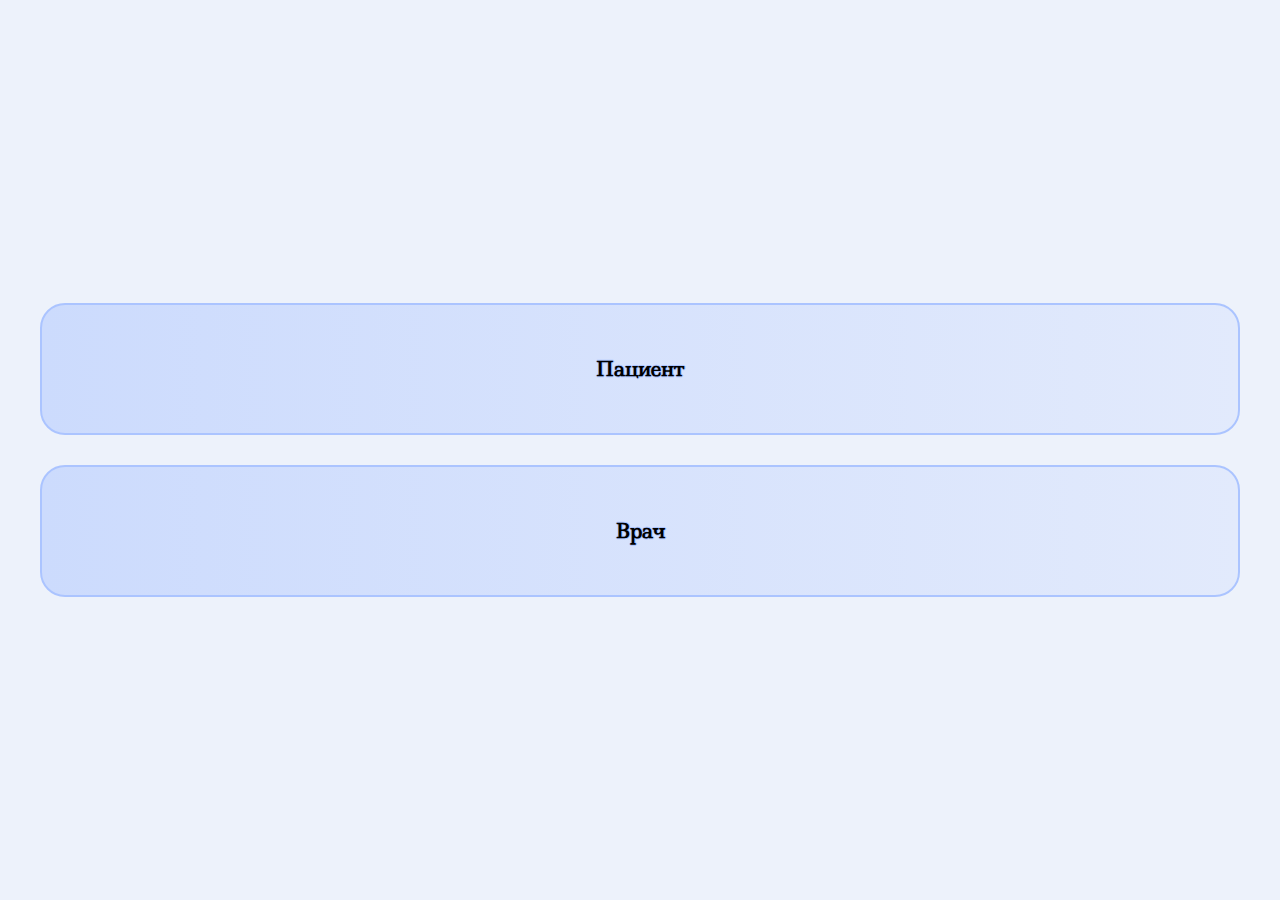
==== index.html @ f6428e10 "add first window" ====
<!DOCTYPE html>
<html>
    <head>
        <meta charset="UTF-8">
        <link rel="preconnect" href="https://fonts.googleapis.com">
        <link rel="preconnect" href="https://fonts.gstatic.com" crossorigin>
        <link href="https://fonts.googleapis.com/css2?family=Ledger&display=swap" rel="stylesheet">
        <title>Доктор и пациент</title>
        <meta name="viewport" content="width=device-width, initial-scale=1"/>
        <link href="style.css" rel="stylesheet">
        
      

    </head>
    <body>

        <div class="doctor">
            <button onclick="functionNext()">Пациент</button>
        </div>

        <div class="doctor patient">
            <button onclick="functionNext()">Врач</button>
            
        </div>
    </body>
    <script src="script.js"></script>
</html>
---- style.css ----
@import url('https://fonts.googleapis.com/css2?family=Ledger&family=Nunito:ital,wght@0,200..1000;1,200..1000&display=swap');

body {
    margin: 0;
    background-color: #EDF2FB;
    width: 100%;
    display: flex;
    justify-content: center;
    flex-direction: column;
    align-items: center;
    height: 100vh;
   
}
   
button {
    cursor: pointer;
    border-radius: 25px;
    background: linear-gradient(to right, #CCDBFD, #E2EAFC);
    border: solid 2px;
    text-decoration: none;
    border-color: #ABC4FF;
    text-align: center;
    width: 100%;
    padding: 50px 0;
    font-size: 20px;
    font-family: "Ledger", serif;
    font-weight: 700;
    transition: all 0.2s ease-in;
    position: relative;
    text-shadow: 1px 0 0 #ABC4FF, 0 1px 0 #ABC4FF, -1px 0 0 #ABC4FF, 0 -1px 0 #ABC4FF;
    overflow: hidden;
}

.doctor {
    text-align: center;
    width: calc(100% - 80px);
    margin: 0 auto;
    
   
}
.patient {
    text-align: center;
    margin-top: 30px;

}

.circle {
    position: absolute;
    border-radius: 50%;
    pointer-events: none;
    background-image: radial-gradient(circle closest-side, white, #839eda);
    width: 1px;
    height: 1px;
    z-index: 3;
    animation: 0.5s ease-in ripple;
}

@keyframes ripple {
    0% {
        transform: scale(0, 0);
        opacity: 0
    }
    
    75% {
        transform: scale(450, 450);
        opacity: 0.75
    }
    100% {
        transform: scale(700, 700);
        opacity: 0
    }

}
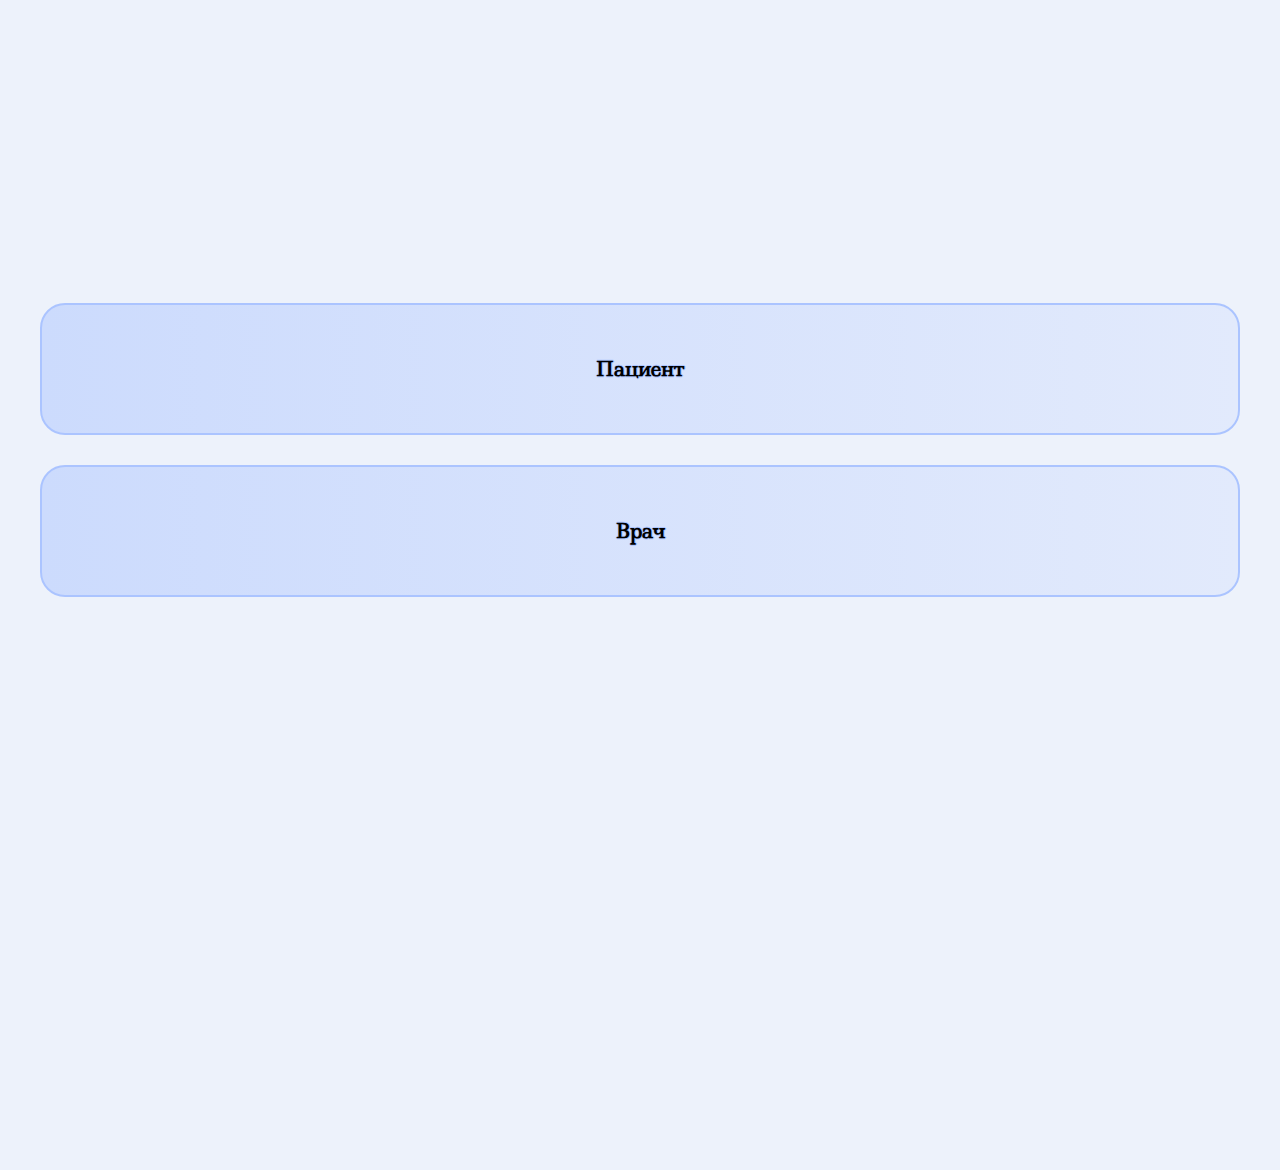
==== commit 68605fa6: "новая кнопка" ====
--- a/index.html
+++ b/index.html
@@ -15,11 +15,11 @@
     <body>
 
         <div class="doctor">
-            <button onclick="functionNext()">Пациент</button>
+            <a href="login.html"><button>Пациент</button></a>
         </div>
 
         <div class="doctor patient">
-            <button onclick="functionNext()">Врач</button>
+            <a href="login.html"><button onclick="functionNext()">Врач</button></a>
             
         </div>
     </body>
--- a/style.css
+++ b/style.css
@@ -12,7 +12,7 @@
    
 }
    
-button {
+/* button {
     cursor: pointer;
     border-radius: 25px;
     background: linear-gradient(to right, #CCDBFD, #E2EAFC);
@@ -29,7 +29,7 @@
     position: relative;
     text-shadow: 1px 0 0 #ABC4FF, 0 1px 0 #ABC4FF, -1px 0 0 #ABC4FF, 0 -1px 0 #ABC4FF;
     overflow: hidden;
-}
+} */
 
 .doctor {
     text-align: center;
@@ -44,7 +44,76 @@
 
 }
 
-.circle {
+button {
+    background-color: #fff;
+    color: #000000;
+    animation: moveInBottom 5s ease-out;
+    animation-fill-mode: backwards;
+    cursor: pointer;
+    border-radius: 25px;
+    background: linear-gradient(to right, #CCDBFD, #E2EAFC);
+    border: solid 2px;
+    text-decoration: none;
+    border-color: #ABC4FF;
+    text-align: center;
+    width: 100%;
+    padding: 50px 0;
+    font-size: 20px;
+    font-family: "Ledger", serif;
+    font-weight: 700;
+    text-shadow: 1px 0 0 #ABC4FF, 0 1px 0 #ABC4FF, -1px 0 0 #ABC4FF, 0 -1px 0 #ABC4FF;
+    overflow: hidden;
+  }
+  button:link, button:visited {
+    text-transform: uppercase;
+    text-decoration: none;
+    padding: 15px 40px;
+    display: inline-block;
+    border-radius: 100px;
+    transition: all 0.2s;
+    position: absolute;
+  }
+  button:hover {
+    transform: translateY(-3px);
+    box-shadow: 0 10px 20px rgba(71, 45, 184, 0.6);
+  }
+  button:active {
+    transform: translateY(-1px);
+    box-shadow: 0 5px 10px rgba(63, 61, 196, 0.6);
+  }
+
+  button::after {
+    content: "";
+    display: inline-block;
+    height: 100%;
+    width: 100%;
+    border-radius: 100px;
+    position: absolute;
+    top: 0;
+    left: 0;
+    z-index: -1;
+    transition: all 0.4s;
+  }
+  button::after {
+    background-color: #ffffff;
+  }
+  button::after {
+    transform: scaleX(1.4) scaleY(1.6);
+    opacity: 0;
+  }
+  
+  @keyframes moveInBottom {
+    0% {
+      opacity: 0;
+      transform: translateY(30px);
+    }
+    100% {
+      opacity: 1;
+      transform: translateY(0px);
+    }
+}
+
+/* .circle {
     position: absolute;
     border-radius: 50%;
     pointer-events: none;
@@ -53,9 +122,9 @@
     height: 1px;
     z-index: 3;
     animation: 0.5s ease-in ripple;
-}
+} */
 
-@keyframes ripple {
+/* @keyframes ripple {
     0% {
         transform: scale(0, 0);
         opacity: 0
@@ -70,6 +139,6 @@
         opacity: 0
     }
 
-}
+} */
 
 
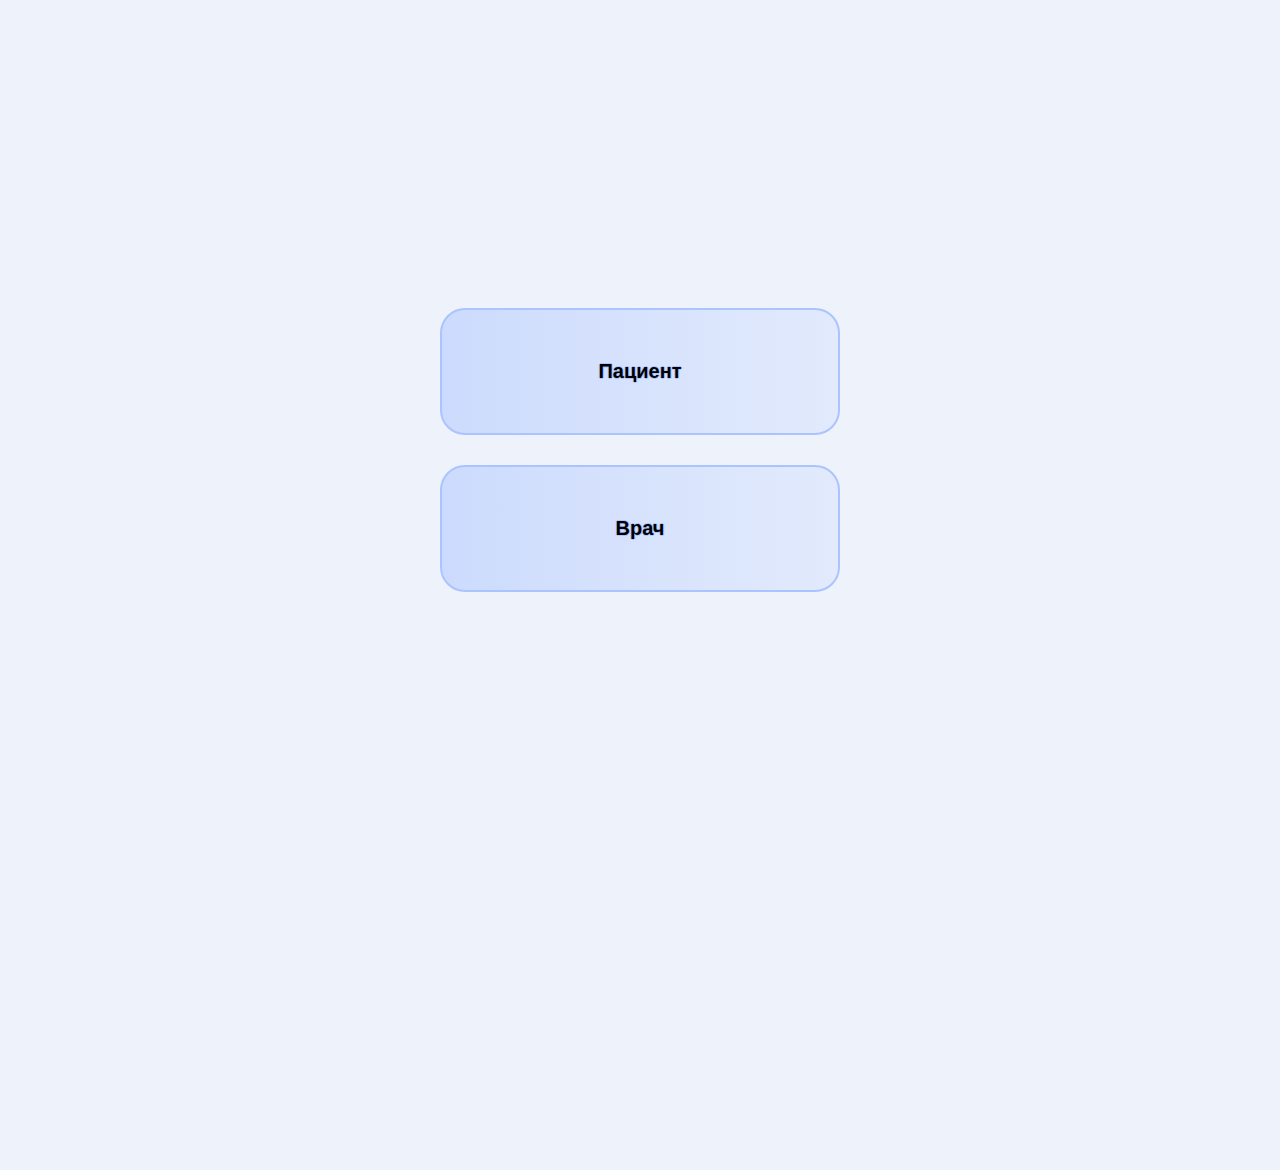
==== commit e20c1766: "смерть" ====
--- a/index.html
+++ b/index.html
@@ -9,20 +9,19 @@
         <meta name="viewport" content="width=device-width, initial-scale=1"/>
         <link href="style.css" rel="stylesheet">
         
-      
-
     </head>
     <body>
 
         <div class="doctor">
             <a href="login.html"><button>Пациент</button></a>
+    
         </div>
 
         <div class="doctor patient">
             <a href="login.html"><button onclick="functionNext()">Врач</button></a>
             
         </div>
+
     </body>
     <script src="script.js"></script>
 </html>
-
--- a/style.css
+++ b/style.css
@@ -1,42 +1,93 @@
 @import url('https://fonts.googleapis.com/css2?family=Ledger&family=Nunito:ital,wght@0,200..1000;1,200..1000&display=swap');
 
+*:focus {
+  outline: none;
+}
+:root {
+  --whiteBlue: #EDF2FB;
+  --blueGradient1: #CCDBFD;
+  --blueGradient2: #E2EAFC;
+  --blueBorderShadow: #ABC4FF;
+  --darkBlueFocus: #606fc3;
+  
+}
+/*body*/
 body {
-    margin: 0;
-    background-color: #EDF2FB;
-    width: 100%;
-    display: flex;
-    justify-content: center;
-    flex-direction: column;
-    align-items: center;
-    height: 100vh;
-   
+  margin: 0;
+  background-color: var(--whiteBlue);
+  width: 100%;
+  display: flex;
+  font-family: "Ledger", serif;
+  justify-content: center;
+  flex-direction: column;
+  align-items: center;
+  height: 100vh;
+  overflow: hidden;
+ 
 }
-   
-/* button {
-    cursor: pointer;
-    border-radius: 25px;
-    background: linear-gradient(to right, #CCDBFD, #E2EAFC);
-    border: solid 2px;
-    text-decoration: none;
-    border-color: #ABC4FF;
-    text-align: center;
-    width: 100%;
-    padding: 50px 0;
-    font-size: 20px;
-    font-family: "Ledger", serif;
-    font-weight: 700;
-    transition: all 0.2s ease-in;
-    position: relative;
-    text-shadow: 1px 0 0 #ABC4FF, 0 1px 0 #ABC4FF, -1px 0 0 #ABC4FF, 0 -1px 0 #ABC4FF;
-    overflow: hidden;
-} */
+/*login*/
+.loginForm {
+  display: flex;
+  align-items: center;
+  flex-direction: column;
+}
+.loginForm button {
+  width: 180px;
+  padding: 18px 0px;
+}
+input {
+  padding: 10px 0px 10px 13px;
+  width: 180px;
+  border-radius: 10px;
+  background-color: var(--whiteBlue);
+  border: var(--blueBorderShadow) solid 2px;
+}
+.inputCont:first-child {
+  margin-bottom: 20px;
+}
+.textCont {
+  margin: 10px 0px 40px 0px;
+}
+.loginForm .inputCont {
+  position:relative;
+}
+.loginForm label {
+  position: absolute;
+  left: 10px;
+  font-size: 12px;
+  padding: 0px 3px;
+  background-color: var(--whiteBlue);
+  transition: .25s;
+}
+.offImg {
+  display: none;
+}
+.imgCont img {
+  width: 18px;
+}
+.loginForm .imgCont {
+  position: absolute;
+  right: 10px;
+  top: 27%;
+}
+.inputCont input:focus {
+  border-color: var(--darkBlueFocus); 
+  
+}
+.unactive {
+  top: 12px;
+}
 
+.inputCont input:active, input:focus + label {
+  top: -7px;
+}
+.active {
+  top: -7px;
+}
 .doctor {
-    text-align: center;
-    width: calc(100% - 80px);
-    margin: 0 auto;
-    
-   
+  text-align: center;
+  width: 400px;
+  margin: 0 auto;
 }
 .patient {
     text-align: center;
@@ -51,18 +102,18 @@
     animation-fill-mode: backwards;
     cursor: pointer;
     border-radius: 25px;
-    background: linear-gradient(to right, #CCDBFD, #E2EAFC);
+    background: linear-gradient(to right, var(--blueGradient1), var(--blueGradient2));
     border: solid 2px;
     text-decoration: none;
-    border-color: #ABC4FF;
+    border-color: var(--blueBorderShadow);
     text-align: center;
     width: 100%;
     padding: 50px 0;
     font-size: 20px;
-    font-family: "Ledger", serif;
     font-weight: 700;
-    text-shadow: 1px 0 0 #ABC4FF, 0 1px 0 #ABC4FF, -1px 0 0 #ABC4FF, 0 -1px 0 #ABC4FF;
+    text-shadow: 1px 0 0 var(--blueBorderShadow), 0 1px 0 var(--blueBorderShadow), -1px 0 0 var(--blueBorderShadow), 0 -1px 0 var(--blueBorderShadow);
     overflow: hidden;
+    transition: 0.25s;
   }
   button:link, button:visited {
     text-transform: uppercase;
@@ -113,32 +164,4 @@
     }
 }
 
-/* .circle {
-    position: absolute;
-    border-radius: 50%;
-    pointer-events: none;
-    background-image: radial-gradient(circle closest-side, white, #839eda);
-    width: 1px;
-    height: 1px;
-    z-index: 3;
-    animation: 0.5s ease-in ripple;
-} */
 
-/* @keyframes ripple {
-    0% {
-        transform: scale(0, 0);
-        opacity: 0
-    }
-    
-    75% {
-        transform: scale(450, 450);
-        opacity: 0.75
-    }
-    100% {
-        transform: scale(700, 700);
-        opacity: 0
-    }
-
-} */
-
-
